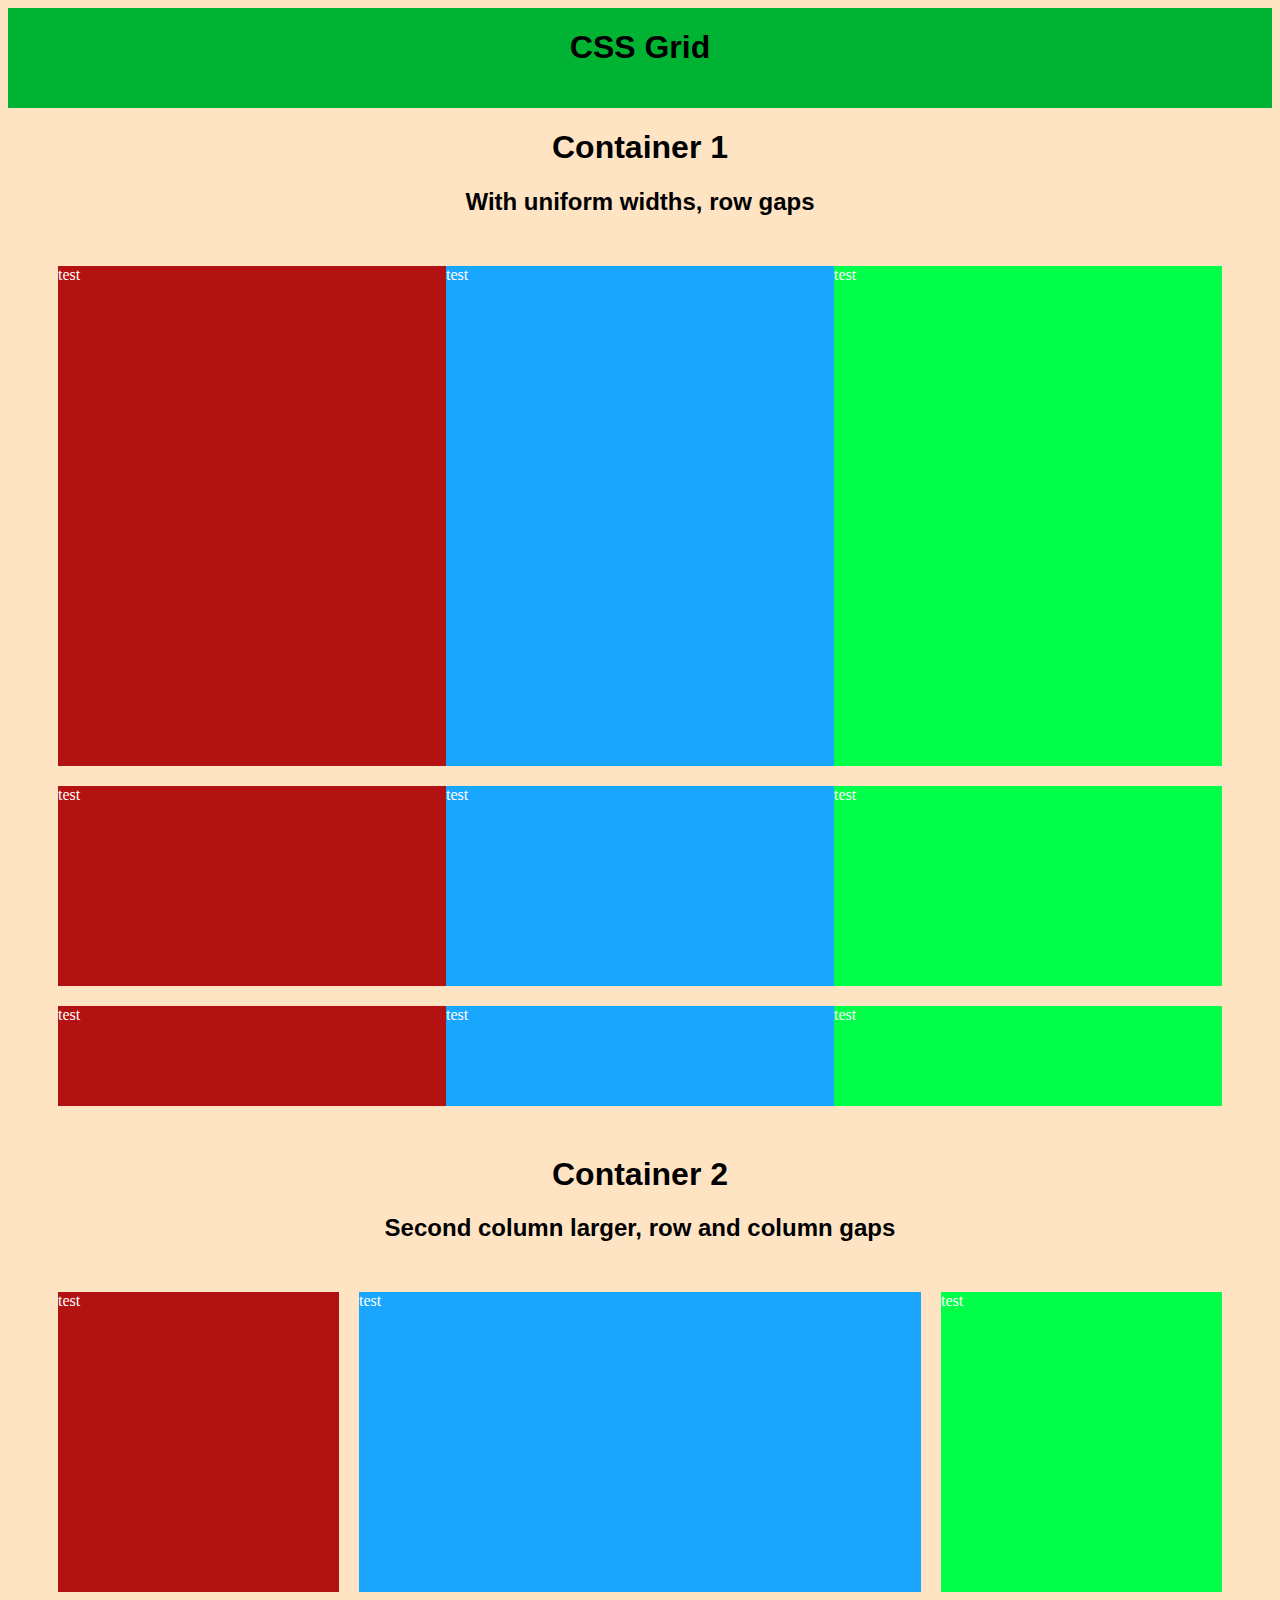
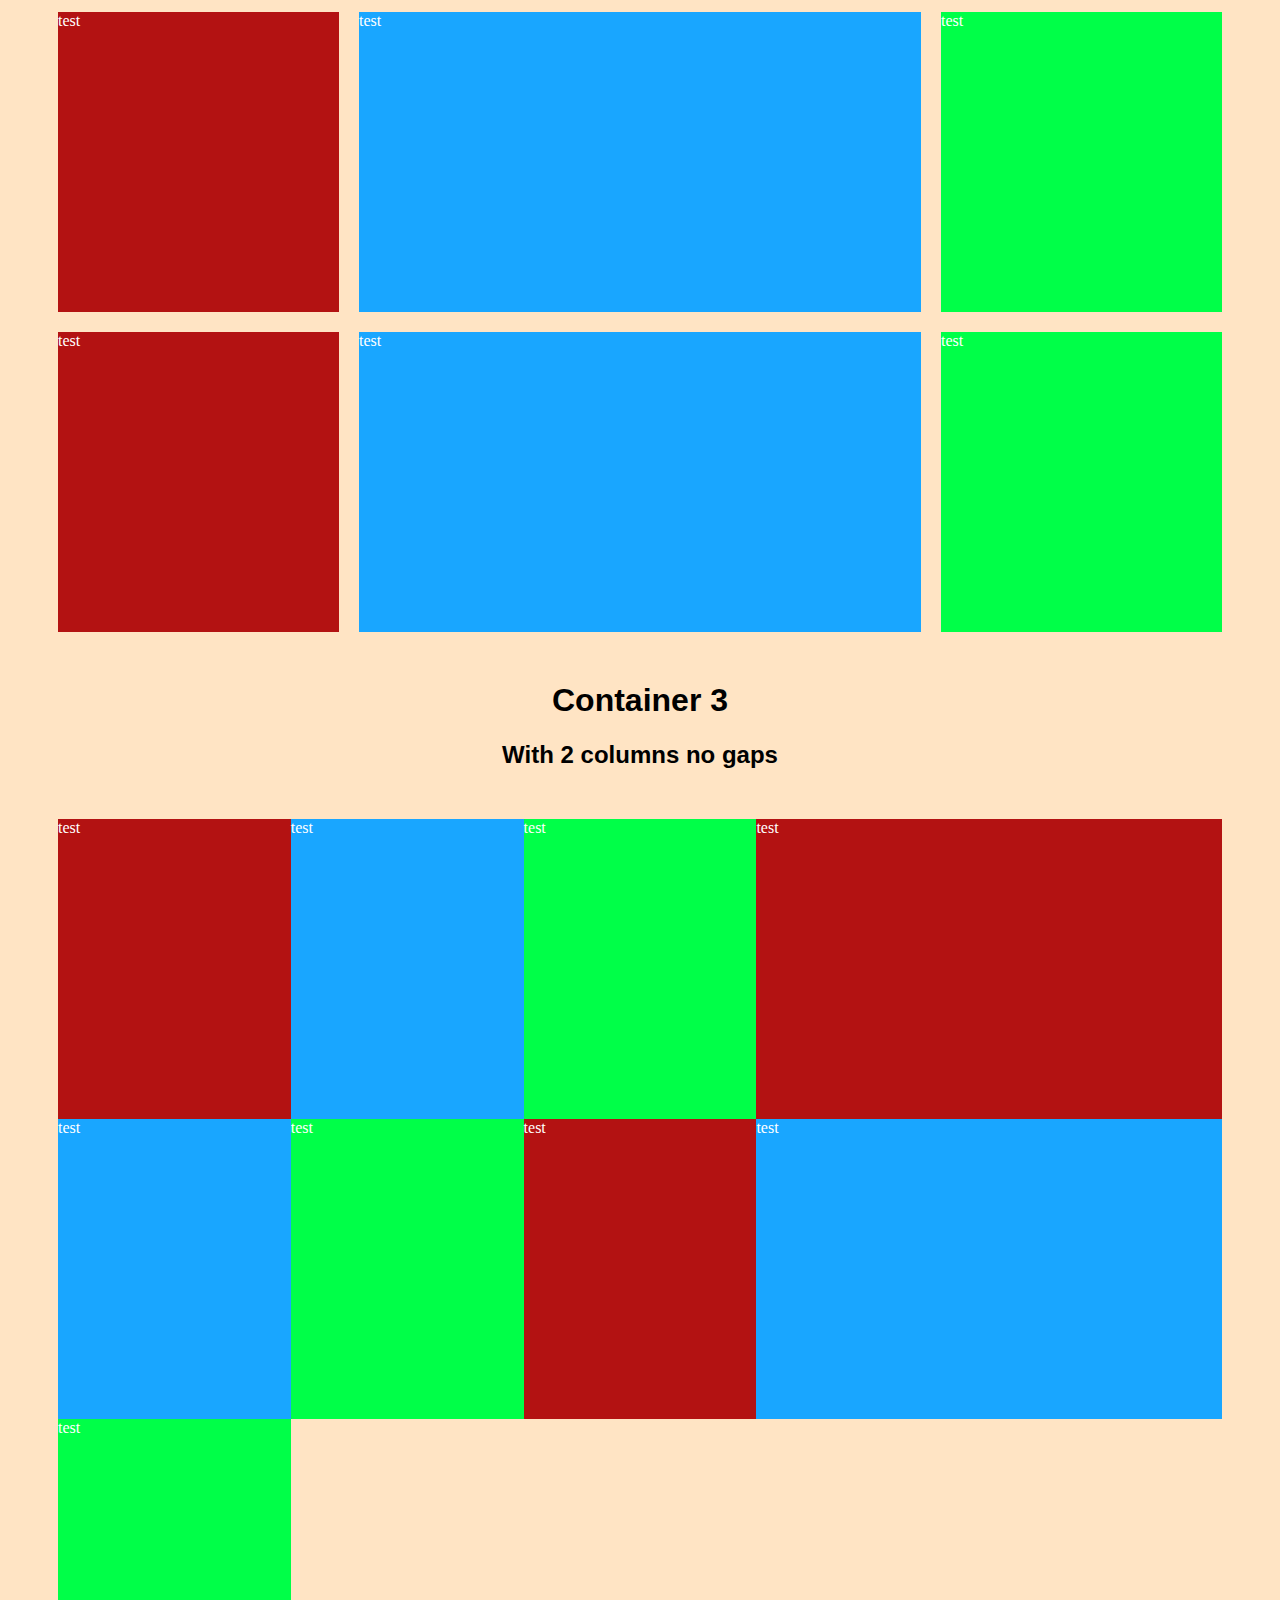
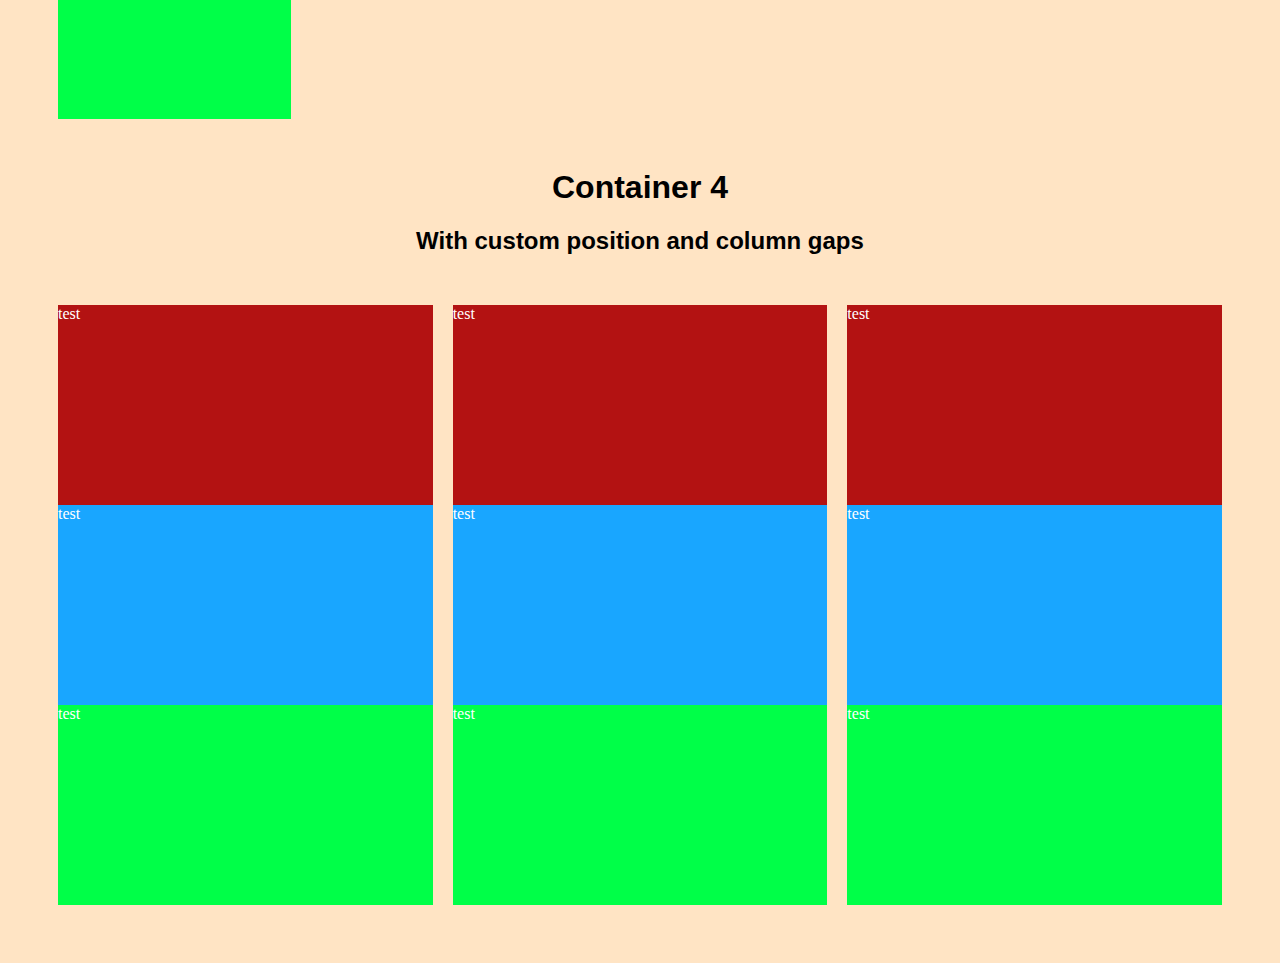
==== 02-Advanced-CSS/01-Activities/08.1-Ins_CSS_Grid/index.html @ 8a0a2499 "unsolved added for /groundRepo/02-Advanced-CSS" ====
<!DOCTYPE html>
<html lang="en">
<head>
    <meta charset="UTF-8">
    <meta http-equiv="X-UA-Compatible" content="IE=edge">
    <meta name="viewport" content="width=device-width, initial-scale=1.0">
    <title>Document</title>

    <link rel="stylesheet" href="./css/setup.css">
    <link rel="stylesheet" href="./css/style.css">
</head>
<body>

    <header> <h1>CSS Grid</h1>     </header>


<main>


    <h1>Container 1</h1>

    <h2>With uniform widths, row gaps</h2>
    <section class="container1">

        <div class="red">test</div>
        <div class="blue">test</div>
        <div class="green">test</div>

        <div class="red">test</div>
        <div class="blue">test</div>
        <div class="green">test</div>

        <div class="red">test</div>
        <div class="blue">test</div>
        <div class="green">test</div>
        

    </section>

    <h1>Container 2</h1>
     <h2>Second column larger, row and column gaps</h2>
    <section class="container2">

        <div class="red">test</div>
        <div class="blue">test</div>
        <div class="green">test</div>

        <div class="red">test</div>
        <div class="blue">test</div>
        <div class="green">test</div>

        <div class="red">test</div>
        <div class="blue">test</div>
        <div class="green">test</div>
        

    </section>


    <h1>Container 3</h1>
         <h2>With 2 columns no gaps </h2>
    <section class="container3">

        <div class="red ">test</div>
        <div class="blue ">test</div>
        <div class="green ">test</div>

        <div class="red ">test</div>
        <div class="blue ">test</div>
        <div class="green ">test</div>

        <div class="red ">test</div>
        <div class="blue ">test</div>
        <div class="green ">test</div>
        

    </section>


    <h1>Container 4</h1>
         <h2>With custom position and column gaps</h2>
    <section class="container4">

        <div class="red header1">test</div>
        <div class="blue content1">test</div>
        <div class="green footer1">test</div>

        <div class="red header2">test</div>
        <div class="blue content2">test</div>
        <div class="green footer2">test</div>

        <div class="red header3">test</div>
        <div class="blue content3">test</div>
        <div class="green footer3">test</div>
        

    </section>

    </main>



    
</body>
</html>
---- 02-Advanced-CSS/01-Activities/08.1-Ins_CSS_Grid/css/setup.css ----
header{

    background-color:#00B333;
    height: 100px;
  }
  h1, h2{
    font-family: 'Lucida Sans', 'Lucida Sans Regular', 'Lucida Grande', 'Lucida Sans Unicode', Geneva, Verdana, sans-serif;
    text-align: center;
  }
  body{
    display: grid;
  
    background-color: bisque;
  }
  /* set up */
  section{
   
    margin: 50px;
  }
  
  
  div{
    color:white;
  
  }
  
  .red {
    background-color: #B31212;
  }
  .blue {
    background-color: #19A6FF;
  }
  .green {
    background-color: #00FF48;
  }
---- 02-Advanced-CSS/01-Activities/08.1-Ins_CSS_Grid/css/style.css ----
/* container 1 */
.container1 {
  display: grid;
  row-gap:20px;
  grid-template-columns: 1fr 1fr 1fr;
  grid-template-rows: 500px 200px 100px;
  
}


/*  container 2 */
.container2{
  display: grid;
  grid-template-columns: 1fr 2fr 1fr;
  grid-template-rows: 300px 300px 300px;
  gap:20px
  
}

/* container 3 */
.container3{
  display: grid;
  grid-template-columns: 1fr 1fr 1fr 2fr;
  grid-template-rows: 300px 300px 300px;
 
  
}


/* all code for container 4 */
.container4 {
  display: grid;
  column-gap:20px;
  grid-template-columns:  1fr 1fr 1fr;
  grid-template-rows: 200px 200px 200px;
  grid-template-areas: 
    "header1 header2 header3" 
    "content1 content2 content3"
    "footer1 footer2 footer3";
}

.content1{
  grid-area:content1;
}
.content2{
  grid-area:content2;
}
.content3{
  grid-area:content3;
}
.footer1{
  grid-area:footer1;
}
.footer2{
  grid-area:footer2;
}
.footer3{
  grid-area:footer3;
}
.header1{
  grid-area:header1;
}
.header2{
  grid-area:header2;
}
.header3{
  grid-area:header3;
}
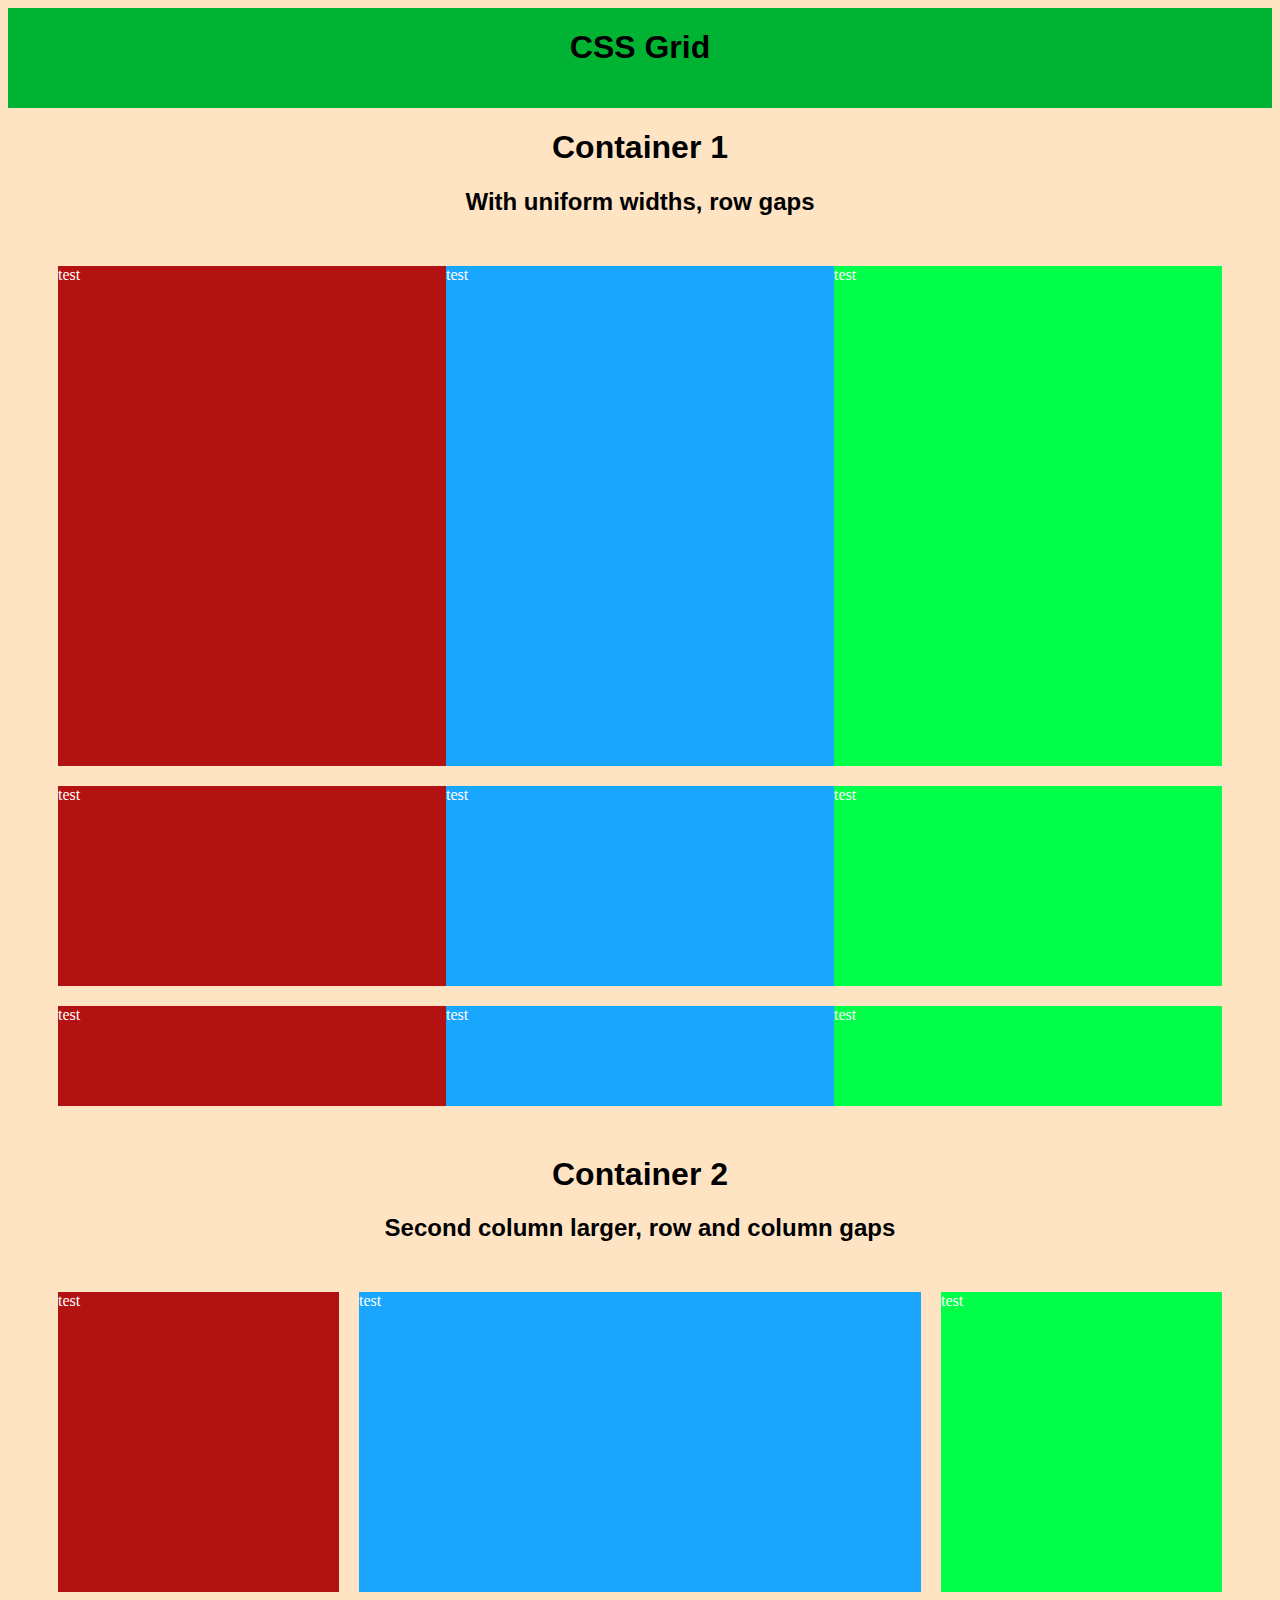
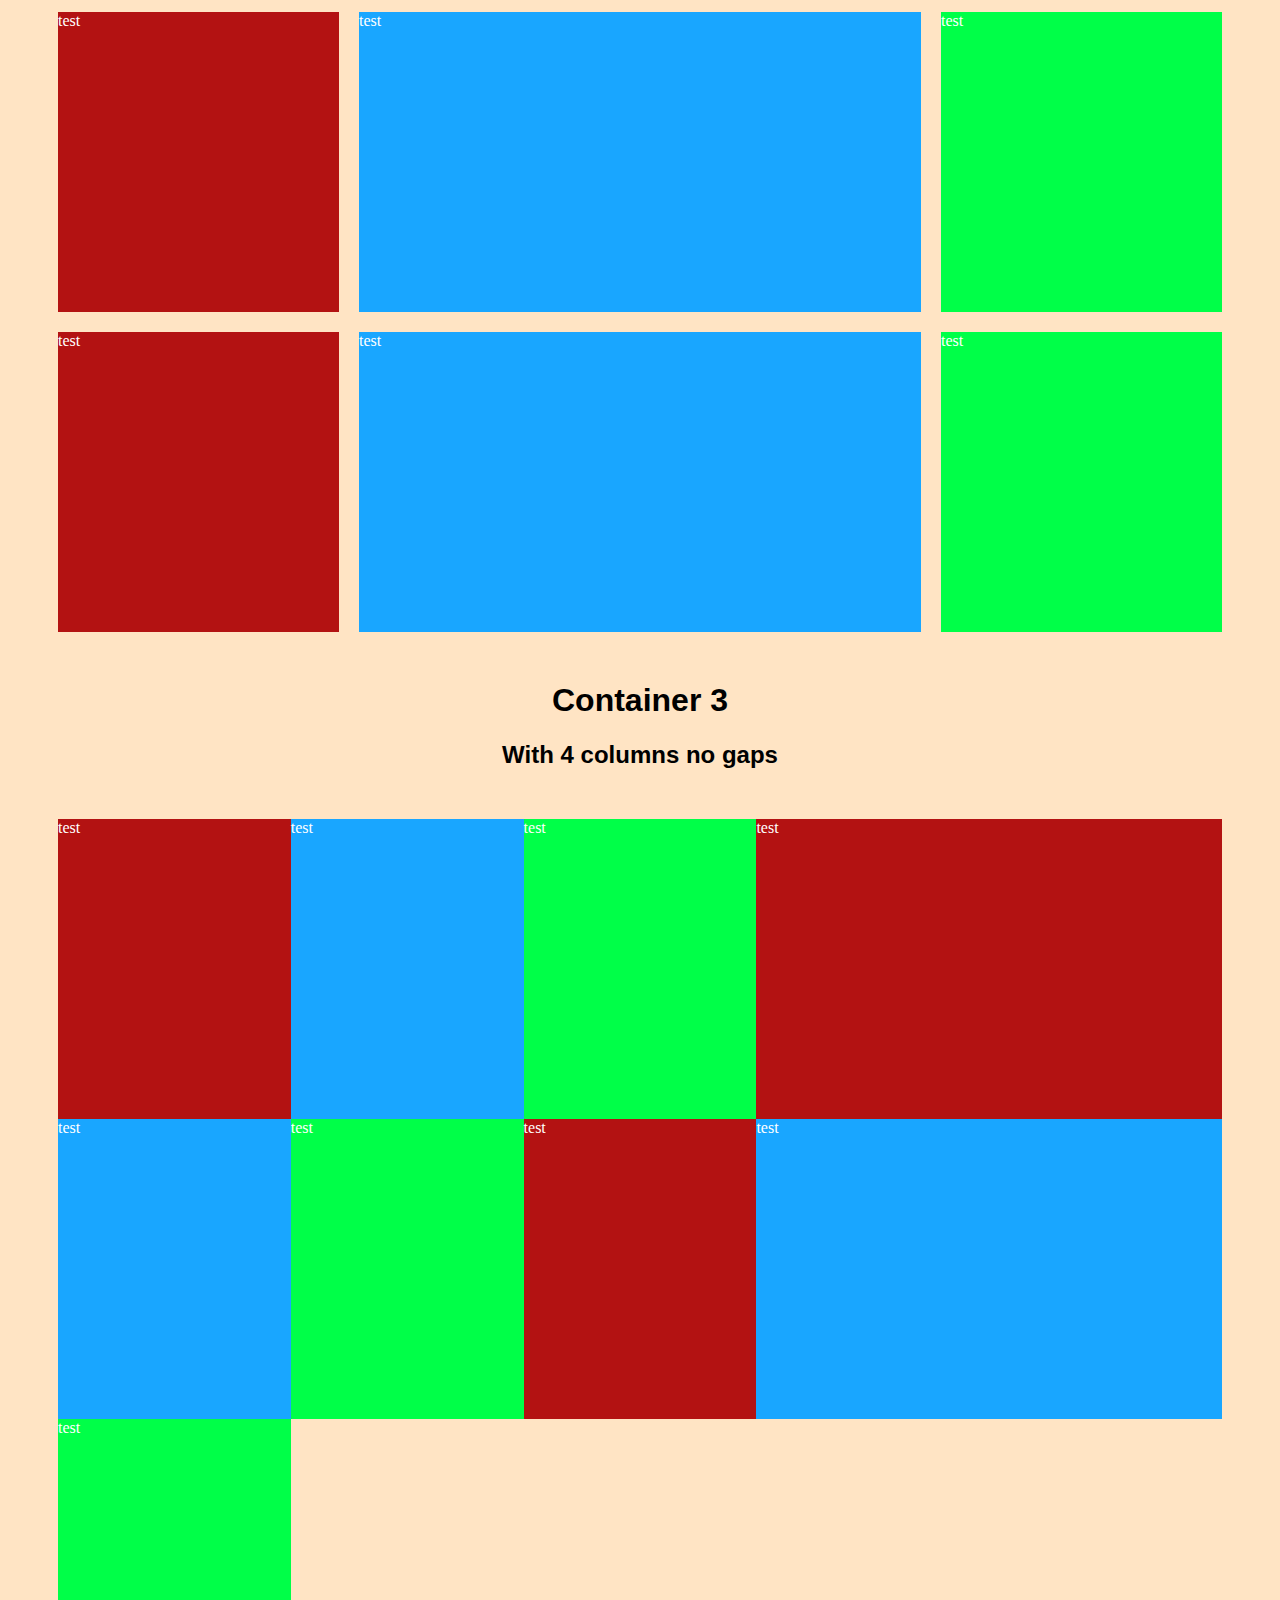
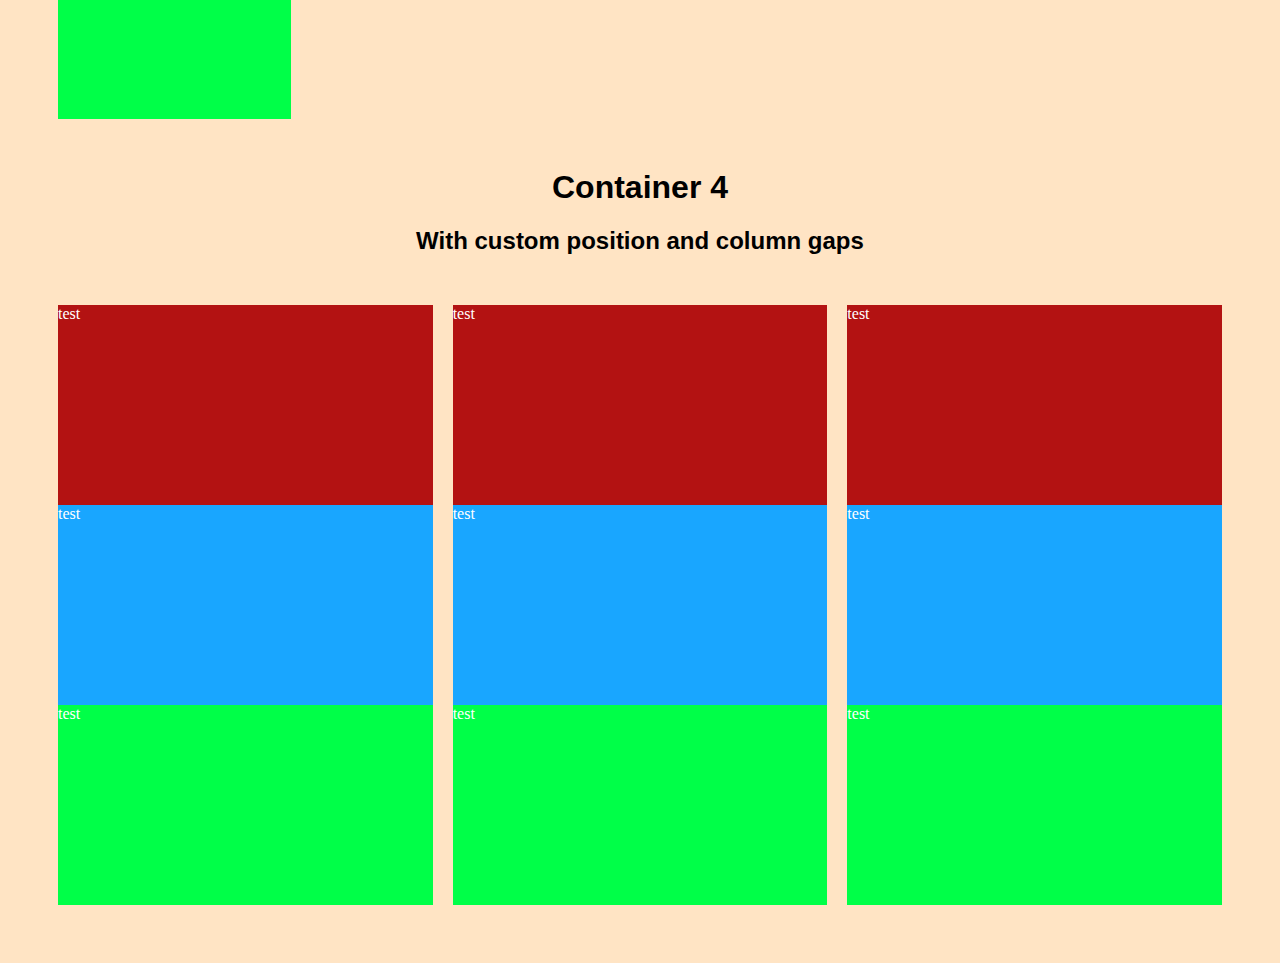
==== commit a1154051: "minor edit" ====
--- a/02-Advanced-CSS/01-Activities/08.1-Ins_CSS_Grid/index.html
+++ b/02-Advanced-CSS/01-Activities/08.1-Ins_CSS_Grid/index.html
@@ -58,7 +58,7 @@
 
 
     <h1>Container 3</h1>
-         <h2>With 2 columns no gaps </h2>
+         <h2>With 4 columns no gaps </h2>
     <section class="container3">
 
         <div class="red ">test</div>
